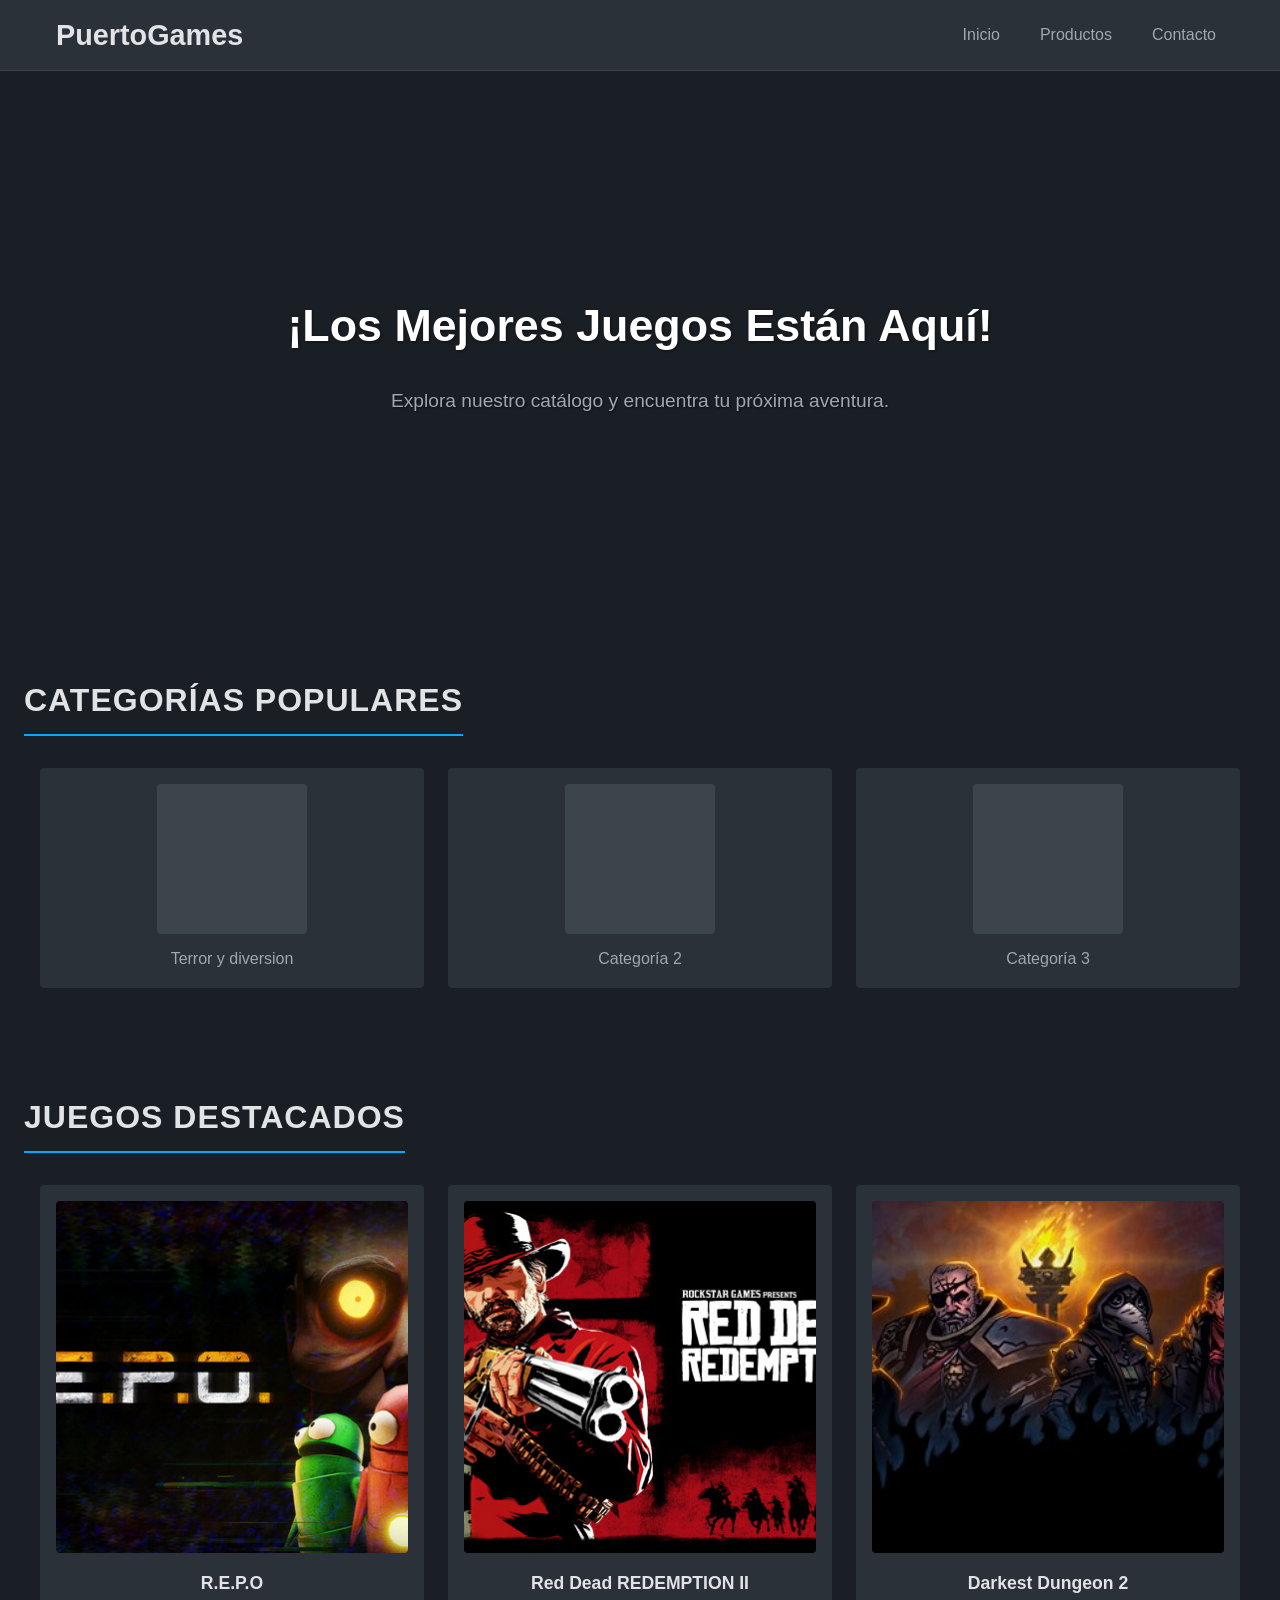
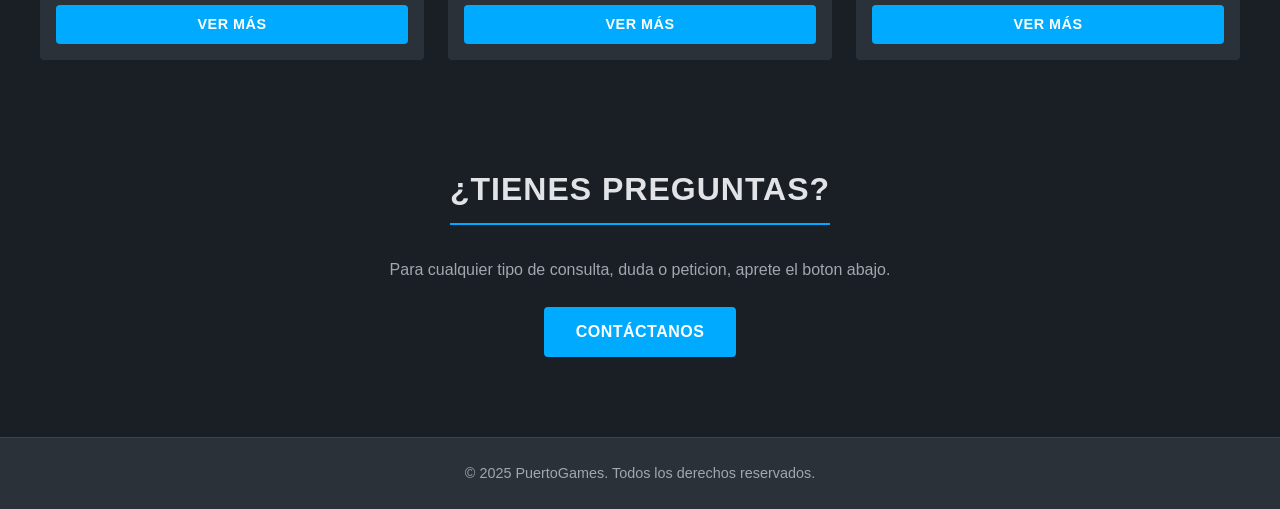
==== index.html @ 9534dce7 "Initial commit of PuertoGames website" ====
<!DOCTYPE html>
<html lang="en">
<head>
    <meta charset="UTF-8">
    <meta name="viewport" content="width=device-width, initial-scale=1.0">
    <link rel="stylesheet" href="/css/styles.css"> <title>PuertoGames</title>

    <header>
        <nav>
            <div class="logo">
                <h1><a href="index.html">PuertoGames</a></h1>
            </div>
            <ul>
                <li><a href="index.html">Inicio</a></li>
                <li><a href="producto.html">Productos</a></li>
                <li><a href="contacto.html">Contacto</a></li>
            </ul>
        </nav>
    </header>

    <main>
        <section id="hero">
            <h2>¡Los Mejores Juegos Están Aquí!</h2>
            <p>Explora nuestro catálogo y encuentra tu próxima aventura.</p>
            <div class="placeholder-imagen hero-imagen">
                </div>
        </section>

        <section id="categorias">
            <h2>Categorías Populares</h2>
            <div class="categorias-container">
                <article class="categoria-item">
                    <div class="placeholder-imagen categoria-imagen">
                        </div>
                    <p>Terror y diversion </p>
                </article>
                <article class="categoria-item">
                    <div class="placeholder-imagen categoria-imagen">
                        </div>
                    <p>Categoría 2</p>
                </article>
                <article class="categoria-item">
                    <div class="placeholder-imagen categoria-imagen">
                        </div>
                    <p>Categoría 3</p>
                </article>
            </div>
        </section>

        <section id="destacados">
            <h2>Juegos Destacados</h2>
            <div class="destacados-container">
                <article class="producto-item">
                    <img src="/assets/REPO.jpg" alt="Portada juego_1">
                    <h3>R.E.P.O</h3>
                    <a href="producto.html" class="ver-mas">Ver más</a>
                </article>
                <article class="producto-item">
                    <img src="/assets/RD2.1.jpg" alt="Portada de Otro Juego 2">
                    <h3>Red Dead REDEMPTION II</h3>
                    <a href="producto_juego-2.html" class="ver-mas">Ver más</a>
                </article>

                <article class="producto-item">
                    <img src="/assets/darkestdungeon2.jpg" alt="Portada de Juegazo 3">
                    <h3>Darkest Dungeon 2</h3>
                    <a href="producto_juego-3.html" class="ver-mas">Ver más</a>
                </article>

            </div>
        </section>

        <section id="cta">
            <h2>¿Tienes Preguntas?</h2>
            <p>
                Para cualquier tipo de consulta, duda o peticion,
                aprete el boton abajo. </p>
            <a href="contacto.html" class="boton">Contáctanos</a>
        </section>

    </main>

    <footer>
        <p>&copy; 2025 PuertoGames. Todos los derechos reservados.</p>
    </footer>

</body>
</html>
---- css/styles.css ----
/* --- Variables Estilo Oscuro --- */
:root {
    --clr-dark-bg: #1a1f25;       /* Fondo principal oscuro, azulado/grisáceo */
    --clr-medium-bg: #2a3139;     /* Fondo secundario para tarjetas, etc. */
    --clr-light-text: #e1e3e6;    /* Texto principal claro */
    --clr-dim-text: #a0a7af;      /* Texto secundario o menos importante */
    --clr-accent: #00aaff;       /* Azul vibrante para acentos */
    --clr-accent-hover: #0088cc; /* Azul un poco más oscuro para hover */
    --clr-placeholder-bg: #3c444c; /* Gris oscuro para placeholders */
    --font-main: 'Roboto', 'Segoe UI', Tahoma, Geneva, Verdana, sans-serif; /* Fuente limpia */
    --spacing-unit: 8px;
    --border-radius-base: 4px;
}

/* --- Estilos Globales y Reset --- */
* {
    margin: 0;
    padding: 0;
    box-sizing: border-box;
}

body {
    font-family: var(--font-main);
    background-color: var(--clr-dark-bg); /* Fondo oscuro por defecto */
    color: var(--clr-light-text);         /* Texto claro por defecto */
    line-height: 1.6;
}

h1, h2, h3, h4, h5, h6 {
    margin-bottom: calc(var(--spacing-unit) * 1.5); /* 12px */
    color: var(--clr-light-text); /* Títulos claros también */
}

h2 { /* Títulos de sección */
    margin-top: calc(var(--spacing-unit) * 3); /* 24px */
    margin-bottom: calc(var(--spacing-unit) * 4); /* 32px */
    text-align: center;
    font-size: 2rem;
    text-transform: uppercase; /* Estilo más "gamer" */
    letter-spacing: 1px;
    border-bottom: 2px solid var(--clr-accent); /* Línea de acento bajo el título */
    display: inline-block; /* Para que el borde no ocupe todo el ancho */
    padding-bottom: var(--spacing-unit); /* 8px */
}

a {
    color: var(--clr-accent); /* Enlaces usan el color de acento */
    text-decoration: none;
    transition: color 0.2s ease;
}

a:hover {
    color: var(--clr-accent-hover); /* Oscurecer un poco al pasar el mouse */
}

section {
    padding: calc(var(--spacing-unit) * 5) calc(var(--spacing-unit) * 3); /* 40px arriba/abajo, 24px lados */
    /* No ponemos background aquí, ya está en el body */
}

main {
    /* Evitar que footer se suba */
    min-height: calc(100vh - 70px - 80px); /* Ajustar según alto real de header/footer */
}

/* Contenedor general para centrar contenido si es necesario */
.container {
    max-width: 1200px;
    margin-left: auto;
    margin-right: auto;
    padding-left: calc(var(--spacing-unit) * 2); /* 16px */
    padding-right: calc(var(--spacing-unit) * 2); /* 16px */
}


/* --- Header y Navegación --- */
header {
    background-color: var(--clr-medium-bg); /* Fondo ligeramente distinto al body */
    padding: calc(var(--spacing-unit) * 1.5) 0; /* 12px arriba/abajo */
    border-bottom: 1px solid var(--clr-placeholder-bg); /* Borde sutil */
    position: sticky; /* Puede ser útil que el nav se quede fijo */
    top: 0;
    z-index: 100; /* Para que esté sobre otros elementos */
}

nav {
    max-width: 1200px;
    margin: 0 auto;
    padding: 0 calc(var(--spacing-unit) * 2); /* 16px */
    display: flex;
    justify-content: space-between;
    align-items: center;
}

nav .logo h1 {
    margin-bottom: 0; /* Quitar margen inferior del h1 del logo */
}
nav .logo h1 a {
    color: var(--clr-light-text); /* Logo en texto claro */
    font-size: 1.8rem;
    font-weight: 700; /* Más grueso */
    text-decoration: none;
}
nav .logo h1 a:hover {
    color: var(--clr-accent); /* Cambia a color acento al pasar el mouse */
}

nav ul {
    list-style: none;
    display: flex;
}

nav ul li {
    margin-left: calc(var(--spacing-unit) * 3); /* 24px */
}

nav ul li a {
    color: var(--clr-dim-text); /* Links un poco más apagados */
    font-weight: 500;
    padding: var(--spacing-unit); /* 8px */
    border-radius: var(--border-radius-base);
    transition: color 0.2s ease, background-color 0.2s ease;
}

/* :hover en links del nav */
nav ul li a:hover {
    color: var(--clr-light-text); /* Más brillante al pasar */
    background-color: rgba(255, 255, 255, 0.05); /* Fondo muy sutil */
}


/* --- Placeholder Images (Dark Theme) --- */
.placeholder-imagen {
    background-color: var(--clr-placeholder-bg);
    width: 100%;
    aspect-ratio: 16 / 9; /* Más panorámico para juegos */
    margin: 0 auto calc(var(--spacing-unit) * 1.5) auto; /* 12px */
    border-radius: var(--border-radius-base); /* Bordes redondeados */
    display: flex;
    justify-content: center;
    align-items: center;
    font-size: 0.9rem;
    color: var(--clr-dim-text);
}
/* Ajustes específicos si son necesarios */
.hero-imagen {
    aspect-ratio: 21 / 9; /* Aún más panorámico */
    /* content: 'Placeholder Hero Image'; */
    /* Opcional: Si usas el div, dale estilos */
    /* max-width: 80%; margin-top: 20px; */
}
.categoria-imagen {
    aspect-ratio: 1 / 1; /* Cuadrado para categorías */
     max-width: 150px;
    /* content: 'Placeholder Category'; */
}
.producto-imagen {
    aspect-ratio: 4 / 5; /* Más vertical, tipo 'box art' */
    /* content: 'Placeholder Game'; */
}


/* --- Sección Hero --- */
#hero {
    min-height: 60vh; /* Altura considerable */
    display: flex; /* Usar flex para centrar contenido verticalmente */
    flex-direction: column;
    justify-content: center;
    align-items: center;
    text-align: center;
    padding: calc(var(--spacing-unit) * 4); /* 32px */
    /* Idealmente, aquí iría un background-image con CSS */
}
#hero h2 {
    font-size: 2.8rem;
    margin-bottom: calc(var(--spacing-unit) * 2); /* 16px */
    border-bottom: none; /* Quitar borde inferior del h2 general */
    text-transform: none; /* Sin mayúsculas aquí */
    letter-spacing: 0;
    color: #fff; /* Blanco puro para destacar */
    text-shadow: 1px 1px 3px rgba(0, 0, 0, 0.5); /* Sombra para legibilidad */
}
#hero p {
    font-size: 1.2rem;
    color: var(--clr-dim-text);
    max-width: 600px; /* Limitar ancho del párrafo */
    text-shadow: 1px 1px 2px rgba(0, 0, 0, 0.5);
}
/* Ocultamos el placeholder si imaginamos un fondo. Si quieres usar el div, elimina esta regla. */
#hero .hero-imagen {
   display: none;
}


/* --- Secciones Categorías y Destacados (GRID) --- */
/* Heredan el fondo del body */


.categorias-container,
.destacados-container {
    max-width: 1200px; /* Ancho máximo */
    margin: 0 auto; /* Centrado */
    display: grid; /* ¡La magia del Grid! */
    grid-template-columns: repeat(auto-fit, minmax(240px, 1fr)); /* Columnas responsivas */
    gap: calc(var(--spacing-unit) * 3); /* 24px de espacio entre items */
}

/* Estilo de las "Tarjetas" */
.categoria-item,
.producto-item {
    background-color: var(--clr-medium-bg); /* Fondo de tarjeta */
    border-radius: var(--border-radius-base); /* Bordes redondeados */
    overflow: hidden; /* Para que la imagen no se salga si redondeamos */
    text-align: center;
    padding: calc(var(--spacing-unit) * 2); /* 16px internos */
    transition: transform 0.2s ease-out, box-shadow 0.2s ease-out; /* Animación hover */
    display: flex; /* Añadir flexbox para mejor control del contenido de la tarjeta */
    flex-direction: column; /* Apilar contenido verticalmente */
    justify-content: space-between; /* Distribuir espacio entre elementos */
}

/* Regla para las imágenes dentro de .producto-item en la sección destacados */
.producto-item img {
    display: block; /* Eliminar espacio extra debajo de la imagen */
    width: 100%; /* La imagen ocupa todo el ancho de su contenedor (el article) */
    height: auto; /* La altura se ajusta inicialmente, pero aspect-ratio tendrá prioridad visual */
    aspect-ratio: 1 / 1; /* Establece una proporción fija (ancho / alto) */
    object-fit: cover; /* Asegura que la imagen cubra el área manteniendo su proporción original, recortando si es necesario */
    margin-bottom: calc(var(--spacing-unit) * 2); /* Espacio debajo de la imagen */
    border-radius: var(--border-radius-base); /* Bordes redondeados */
}


/* :hover en las tarjetas */
.categoria-item:hover,
.producto-item:hover {
    transform: translateY(-5px); /* Levantar un poquito */
    box-shadow: 0 8px 15px rgba(0, 170, 255, 0.1); /* Sombra sutil con color acento */
}

/* Se elimina la regla .categoria-item .placeholder-imagen, .producto-item .placeholder-imagen ya que las imágenes se usan directamente */


.producto-item h3 { /* Título del juego en la tarjeta */
    font-size: 1.1rem;
    margin-bottom: calc(var(--spacing-unit) * 1); /* 8px */
    color: var(--clr-light-text);
}
.categoria-item p { /* Nombre categoría */
    font-weight: 500;
    color: var(--clr-dim-text);
}


/* --- Botones y Enlaces tipo Botón --- */
.boton, .ver-mas {
    display: inline-block;
    background-color: var(--clr-accent);
    color: #fff; /* Texto blanco para contraste */
    padding: calc(var(--spacing-unit) * 1.5) calc(var(--spacing-unit) * 4); /* 12px 32px */
    border: none;
    border-radius: var(--border-radius-base);
    font-weight: 600;
    cursor: pointer;
    text-transform: uppercase; /* Mayúsculas */
    letter-spacing: 0.5px;
    transition: background-color 0.2s ease, transform 0.1s ease;
}

.boton:hover, .ver-mas:hover {
    background-color: var(--clr-accent-hover);
    transform: scale(1.02); /* Ligero zoom */
}
.ver-mas { /* Estilo un poco diferente para 'ver más' si quieres */
    padding: calc(var(--spacing-unit) * 1) calc(var(--spacing-unit) * 2); /* 8px 16px */
    font-size: 0.9rem;
}


/* --- Sección CTA --- */
#cta {
    text-align: center;
}
#cta p {
    color: var(--clr-dim-text);
    max-width: 650px;
    margin: 0 auto calc(var(--spacing-unit) * 3) auto; /* 24px abajo */
}


/* --- Footer --- */
footer {
    background-color: var(--clr-medium-bg);
    color: var(--clr-dim-text); /* Texto apagado en footer */
    text-align: center;
    padding: calc(var(--spacing-unit) * 3) 0; /* 24px */
    margin-top: calc(var(--spacing-unit) * 5); /* 40px */
    font-size: 0.9rem;
    border-top: 1px solid var(--clr-placeholder-bg);
}


/* --- Media Queries para Responsividad (Estilos Generales) --- */
@media (max-width: 992px) {
    .categorias-container,
    .destacados-container {
        /* Ajustar número mínimo de columnas o tamaño base si es necesario */
        grid-template-columns: repeat(auto-fit, minmax(220px, 1fr));
        gap: calc(var(--spacing-unit) * 2); /* 16px */
    }
    #hero h2 { font-size: 2.4rem; }
    #hero p { font-size: 1.1rem; }
}

@media (max-width: 768px) {
    h2 { font-size: 1.6rem; }
    section { padding: calc(var(--spacing-unit) * 4) calc(var(--spacing-unit) * 2); } /* 32px 16px */

    nav { flex-direction: column; text-align: center; }
    nav ul { margin-top: var(--spacing-unit); justify-content: center; flex-wrap: wrap; }
    nav ul li { margin: calc(var(--spacing-unit) / 2) var(--spacing-unit); } /* 4px 8px */

    .categorias-container,
    .destacados-container {
        grid-template-columns: repeat(auto-fit, minmax(200px, 1fr));
    }
    #hero { min-height: 50vh; }
    #hero h2 { font-size: 2rem; }
    #hero p { font-size: 1rem; }
}

@media (max-width: 480px) {
    body { font-size: 15px; } /* Ajustar tamaño base si es necesario */
    h2 { font-size: 1.4rem; }

    .categorias-container,
    .destacados-container {
        /* Forzar una sola columna en pantallas muy pequeñas */
        grid-template-columns: 1fr;
        gap: calc(var(--spacing-unit) * 3); /* 24px */
    }
    .categoria-item,
    .producto-item {
      max-width: 300px; /* Limitar el ancho en 1 columna */
      margin: 0 auto; /* Centrar en la columna única */
    }

    #hero { min-height: 40vh; }
    #hero h2 { font-size: 1.8rem; }
    #hero p { font-size: 0.9rem; }

    .boton, .ver-mas { padding: calc(var(--spacing-unit) * 1.2) calc(var(--spacing-unit) * 2.5); font-size: 0.9rem;} /* 9.6px 20px */
}

/* --- Estilos específicos para la página de Producto --- */

#detalle-producto {
    padding-top: calc(var(--spacing-unit) * 4); /* Ajustar padding superior */
}

.producto-info {
    display: flex; /* Usar flexbox para la disposición de imagen y texto */
    flex-direction: column; /* Apilar elementos por defecto en móviles */
    gap: calc(var(--spacing-unit) * 4); /* Espacio entre imagen y texto */
    max-width: 900px; /* Limitar ancho del contenido */
    margin: 0 auto; /* Centrar el contenedor */
    background-color: var(--clr-medium-bg); /* Fondo de tarjeta */
    border-radius: var(--border-radius-base); /* Bordes redondeados */
    padding: calc(var(--spacing-unit) * 3); /* Padding interno */
}

/* Regla para la imagen dentro del div producto-imagen-detalle en las páginas de producto */
.producto-imagen-detalle img {
    display: block; /* Eliminar espacio extra debajo de la imagen */
    width: 100%; /* La imagen ocupa todo el ancho de su contenedor (.producto-imagen-detalle) */
    height: auto; /* La altura se ajusta automáticamente */
    border-radius: var(--border-radius-base); /* Bordes redondeados */
}

/* Se mantiene la regla para el contenedor producto-imagen-detalle para controlar su tamaño y proporción */
.producto-imagen-detalle {
    width: 100%; /* Ocupa el ancho disponible en móvil */
    max-width: 400px; /* Ancho máximo para el contenedor de la imagen */
    aspect-ratio: 4 / 5; /* Proporción del contenedor */
    margin: 0 auto; /* Centrar contenedor en móvil */
    border-radius: var(--border-radius-base); /* Bordes redondeados */
    /* Las siguientes reglas son del placeholder, puedes eliminarlas si no usas placeholders visuales */
    /* background-color: var(--clr-placeholder-bg); */
    /* display: flex; */
    /* justify-content: center; */
    /* align-items: center; */
    /* font-size: 0.9rem; */
    /* color: var(--clr-dim-text); */
}


.producto-texto {
    display: flex;
    flex-direction: column;
    /* Alineación ajustada en media query */
}

.producto-texto h3 {
    font-size: 1.8rem;
    margin-bottom: var(--spacing-unit);
    color: var(--clr-light-text);
}

.producto-texto .precio {
    font-size: 1.5rem;
    color: var(--clr-accent); /* Color de acento para el precio */
    margin-bottom: calc(var(--spacing-unit) * 2);
    font-weight: 700;
}

.producto-texto .descripcion {
    font-size: 1.1rem;
    color: var(--clr-dim-text);
    margin-bottom: calc(var(--spacing-unit) * 1.5);
    line-height: 1.8;
}

.acciones {
    margin-top: calc(var(--spacing-unit) * 3);
    display: flex;
    gap: var(--spacing-unit); /* Espacio entre botones */
    flex-wrap: wrap; /* Permitir que los botones se envuelvan */
}

.acciones .boton {
    /* Hereda estilos del botón general en styles.css */
    flex-grow: 1; /* Permitir que los botones crezcan */
    text-align: center;
}

.acciones .boton.comprar {
    background-color: green; /* Ejemplo de color diferente para comprar */
}

.acciones .boton.comprar:hover {
    background-color: darkgreen; /* Pseudoclase :hover */
}


/* Comentario: Media Query para pantallas más grandes (escritorio) */
@media (min-width: 768px) {
    .producto-info {
        flex-direction: row; /* Disposición en fila en escritorio */
        text-align: left;
        align-items: flex-start; /* Alinear elementos al inicio */
    }

    .producto-imagen-detalle {
        margin: 0; /* Eliminar centrado en escritorio */
        flex-shrink: 0; /* Evitar que la imagen se encoja */
    }

    .producto-texto {
        flex-grow: 1; /* Permitir que el texto ocupe el espacio restante */
    }

    .acciones {
        justify-content: flex-start; /* Alinear botones a la izquierda */
    }
     .acciones .boton {
        flex-grow: 0; /* No permitir que los botones crezcan desproporcionadamente */
    }
}

/* Comentario: Media Query para pantallas muy pequeñas (Estilos de Producto) */
@media (max-width: 480px) {
    .producto-info {
        padding: calc(var(--spacing-unit) * 2); /* Reducir padding en móviles */
    }
    .producto-texto h3 {
        font-size: 1.5rem;
    }
    .producto-texto .precio {
        font-size: 1.3rem;
    }
     .producto-texto .descripcion {
        font-size: 1rem;
    }
}

/* --- Estilos específicos para la página de Contacto --- */

#formulario-contacto {
    padding-top: calc(var(--spacing-unit) * 4); /* Ajustar padding superior */
    display: flex;
    flex-direction: column;
    align-items: center; /* Centrar el contenido */
}

.formulario {
    background-color: var(--clr-medium-bg); /* Fondo de formulario */
    border-radius: var(--border-radius-base);
    padding: calc(var(--spacing-unit) * 4);
    max-width: 600px; /* Limitar ancho del formulario */
    width: 100%; /* Asegurar que ocupe el ancho disponible */
    display: flex;
    flex-direction: column; /* Disposición en columna */
    gap: calc(var(--spacing-unit) * 2); /* Espacio entre grupos de formulario */
}

.form-group-inline {
    display: flex; /* Usar flexbox para nombre y correo */
    flex-direction: column; /* Apilar en móviles */
    gap: calc(var(--spacing-unit) * 2); /* Espacio entre campos */
}

.form-control {
    display: flex;
    flex-direction: column;
}

.form-control label {
    margin-bottom: var(--spacing-unit);
    color: var(--clr-light-text);
    font-weight: 500;
}

.form-control input[type="text"],
.form-control input[type="email"],
.form-control textarea {
    padding: var(--spacing-unit);
    border: 1px solid var(--clr-placeholder-bg);
    border-radius: var(--border-radius-base);
    background-color: var(--clr-dark-bg); /* Fondo de campos de entrada */
    color: var(--clr-light-text); /* Color de texto de entrada */
    font-family: var(--font-main);
    font-size: 1rem;
    transition: border-color 0.2s ease, box-shadow 0.2s ease;
}

.form-control input[type="text"]:focus,
.form-control input[type="email"]:focus,
.form-control textarea:focus {
    outline: none;
    border-color: var(--clr-accent); /* Color de acento al enfocar */
    box-shadow: 0 0 5px rgba(0, 170, 255, 0.5); /* Sombra sutil al enfocar */
}

.form-control textarea {
    resize: vertical; /* Permitir redimensionar verticalmente */
}

.formulario .boton {
    margin-top: calc(var(--spacing-unit) * 3);
    /* Hereda estilos del botón general en styles.css */
    align-self: center; /* Centrar el botón */
    width: auto; /* Ancho automático */
}

/* Comentario: Media Query para pantallas más grandes (escritorio) */
@media (min-width: 600px) {
    .form-group-inline {
        flex-direction: row; /* Mostrar en fila en escritorio */
    }

    .form-group-inline .form-control {
        flex: 1; /* Distribuir espacio equitativamente */
    }
}

/* Comentario: Media Query para pantallas muy pequeñas (Estilos de Contacto) */
@media (max-width: 480px) {
    .formulario {
        padding: calc(var(--spacing-unit) * 2); /* Reducir padding en móviles */
    }
    .form-group-inline {
        gap: var(--spacing-unit); /* Reducir espacio entre campos apilados */
    }
}
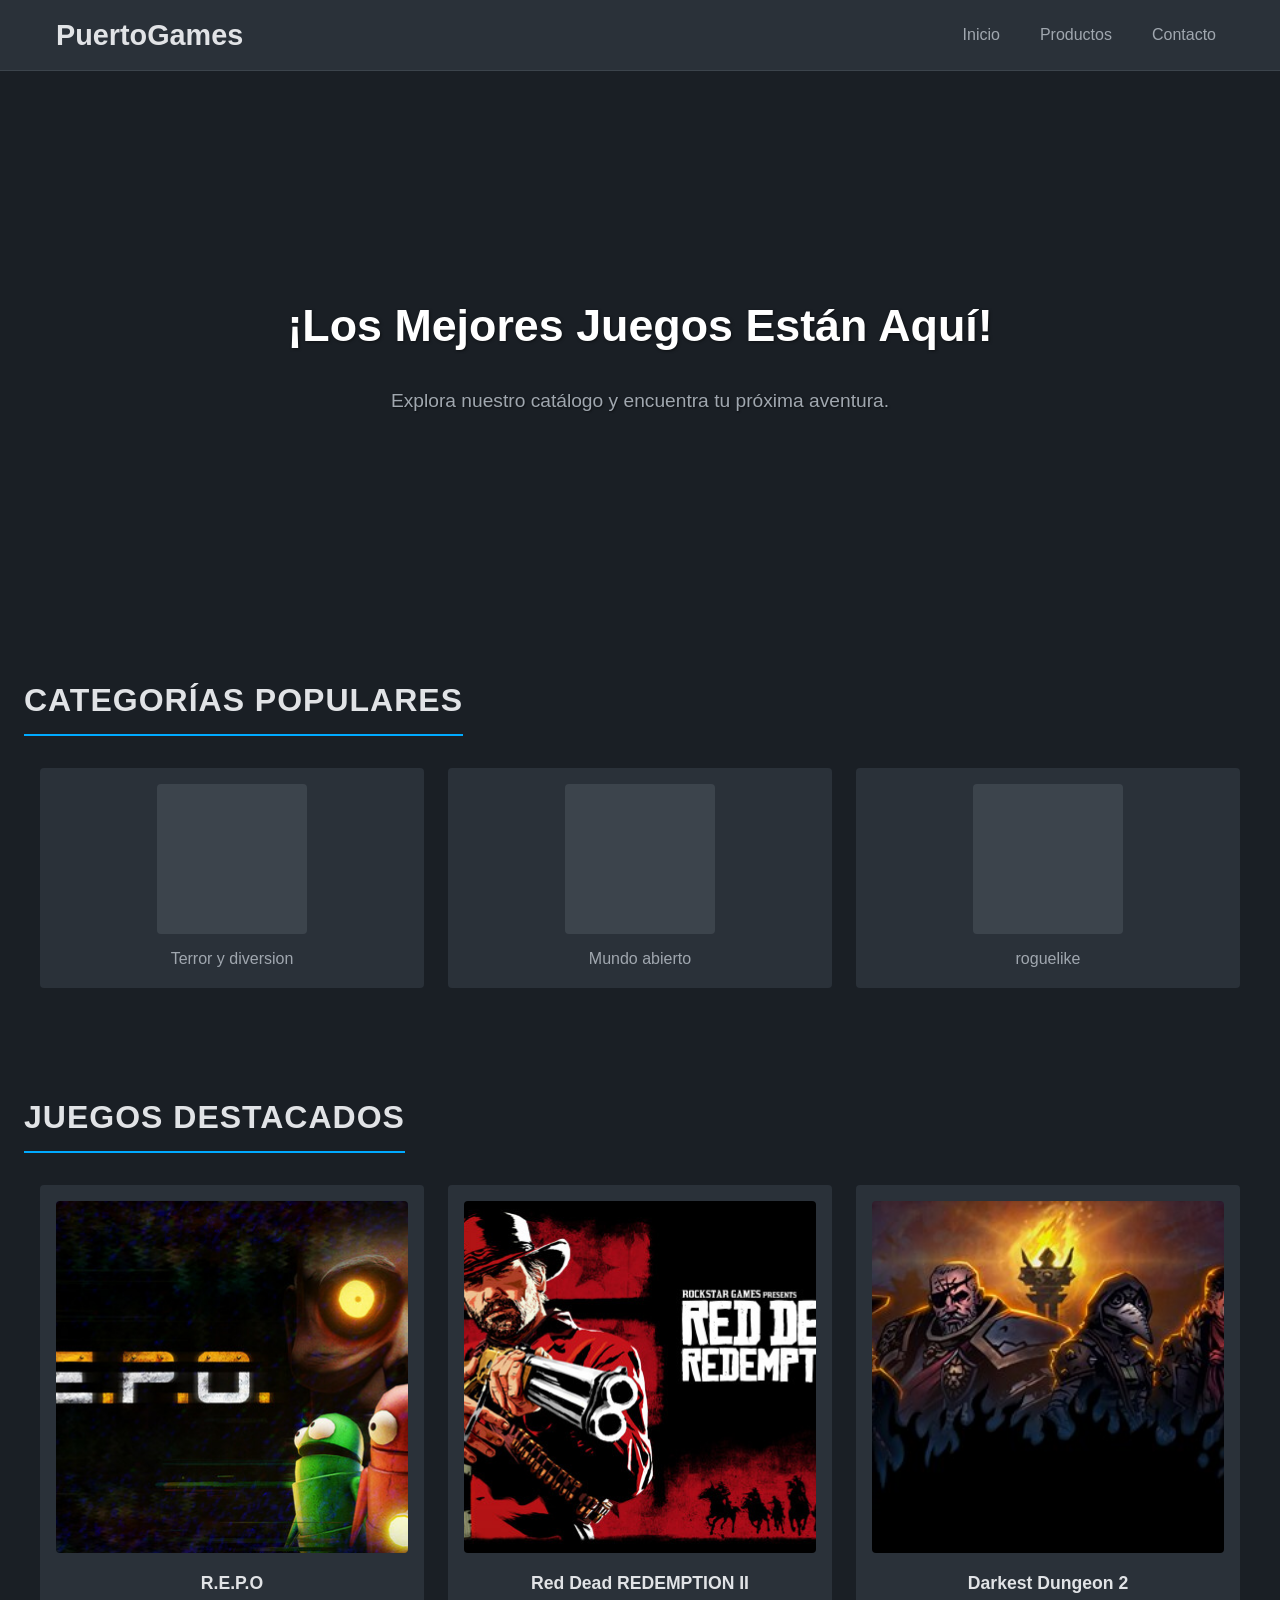
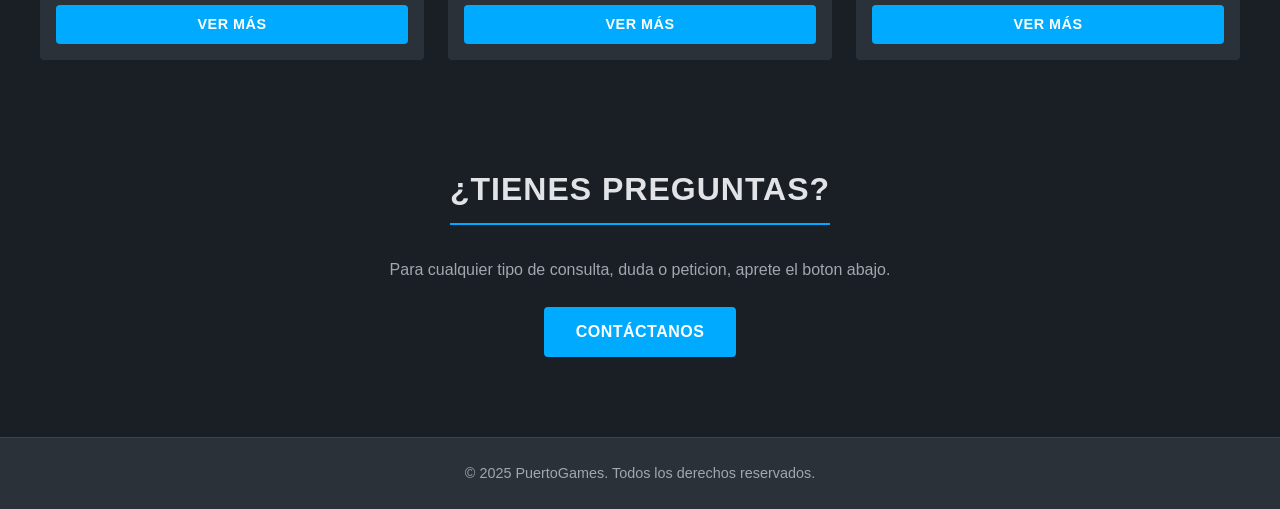
==== commit f991bc9c: "Corrected CSS link paths and HTML structure" ====
--- a/index.html
+++ b/index.html
@@ -3,7 +3,7 @@
 <head>
     <meta charset="UTF-8">
     <meta name="viewport" content="width=device-width, initial-scale=1.0">
-    <link rel="stylesheet" href="/css/styles.css"> <title>PuertoGames</title>
+    <link rel="stylesheet" href="css/styles.css"> <title>PuertoGames</title>
 
     <header>
         <nav>
@@ -37,12 +37,12 @@
                 <article class="categoria-item">
                     <div class="placeholder-imagen categoria-imagen">
                         </div>
-                    <p>Categoría 2</p>
+                    <p>Mundo abierto</p>
                 </article>
                 <article class="categoria-item">
                     <div class="placeholder-imagen categoria-imagen">
                         </div>
-                    <p>Categoría 3</p>
+                    <p>roguelike</p>
                 </article>
             </div>
         </section>
@@ -51,19 +51,16 @@
             <h2>Juegos Destacados</h2>
             <div class="destacados-container">
                 <article class="producto-item">
-                    <img src="/assets/REPO.jpg" alt="Portada juego_1">
-                    <h3>R.E.P.O</h3>
+                    <img src="assets/REPO.jpg" alt="Portada juego_1"> <h3>R.E.P.O</h3>
                     <a href="producto.html" class="ver-mas">Ver más</a>
                 </article>
                 <article class="producto-item">
-                    <img src="/assets/RD2.1.jpg" alt="Portada de Otro Juego 2">
-                    <h3>Red Dead REDEMPTION II</h3>
+                    <img src="assets/RD2.1.jpg" alt="Portada de Otro Juego 2"> <h3>Red Dead REDEMPTION II</h3>
                     <a href="producto_juego-2.html" class="ver-mas">Ver más</a>
                 </article>
 
                 <article class="producto-item">
-                    <img src="/assets/darkestdungeon2.jpg" alt="Portada de Juegazo 3">
-                    <h3>Darkest Dungeon 2</h3>
+                    <img src="assets/darkestdungeon2.jpg" alt="Portada de Juegazo 3"> <h3>Darkest Dungeon 2</h3>
                     <a href="producto_juego-3.html" class="ver-mas">Ver más</a>
                 </article>
 
--- a/css/styles.css
+++ b/css/styles.css
@@ -269,11 +269,12 @@
 
 .boton:hover, .ver-mas:hover {
     background-color: var(--clr-accent-hover);
-    transform: scale(1.02); /* Ligero zoom */
+    transform: scale(1.01); /* <--- ESCALADO REDUCIDO */
 }
 .ver-mas { /* Estilo un poco diferente para 'ver más' si quieres */
     padding: calc(var(--spacing-unit) * 1) calc(var(--spacing-unit) * 2); /* 8px 16px */
     font-size: 0.9rem;
+    margin-top: auto; /* <--- Empuja al final en Flexbox */
 }
 
 
@@ -304,7 +305,6 @@
 @media (max-width: 992px) {
     .categorias-container,
     .destacados-container {
-        /* Ajustar número mínimo de columnas o tamaño base si es necesario */
         grid-template-columns: repeat(auto-fit, minmax(220px, 1fr));
         gap: calc(var(--spacing-unit) * 2); /* 16px */
     }
@@ -330,74 +330,67 @@
 }
 
 @media (max-width: 480px) {
-    body { font-size: 15px; } /* Ajustar tamaño base si es necesario */
+    body { font-size: 15px; }
     h2 { font-size: 1.4rem; }
 
     .categorias-container,
     .destacados-container {
-        /* Forzar una sola columna en pantallas muy pequeñas */
         grid-template-columns: 1fr;
-        gap: calc(var(--spacing-unit) * 3); /* 24px */
+        gap: calc(var(--spacing-unit) * 3);
     }
     .categoria-item,
     .producto-item {
-      max-width: 300px; /* Limitar el ancho en 1 columna */
-      margin: 0 auto; /* Centrar en la columna única */
+      max-width: 300px;
+      margin: 0 auto;
     }
 
     #hero { min-height: 40vh; }
     #hero h2 { font-size: 1.8rem; }
     #hero p { font-size: 0.9rem; }
 
-    .boton, .ver-mas { padding: calc(var(--spacing-unit) * 1.2) calc(var(--spacing-unit) * 2.5); font-size: 0.9rem;} /* 9.6px 20px */
+    .boton, .ver-mas { padding: calc(var(--spacing-unit) * 1.2) calc(var(--spacing-unit) * 2.5); font-size: 0.9rem;}
 }
 
 /* --- Estilos específicos para la página de Producto --- */
 
 #detalle-producto {
-    padding-top: calc(var(--spacing-unit) * 4); /* Ajustar padding superior */
+    padding-top: calc(var(--spacing-unit) * 4);
 }
 
 .producto-info {
-    display: flex; /* Usar flexbox para la disposición de imagen y texto */
-    flex-direction: column; /* Apilar elementos por defecto en móviles */
-    gap: calc(var(--spacing-unit) * 4); /* Espacio entre imagen y texto */
-    max-width: 900px; /* Limitar ancho del contenido */
-    margin: 0 auto; /* Centrar el contenedor */
-    background-color: var(--clr-medium-bg); /* Fondo de tarjeta */
-    border-radius: var(--border-radius-base); /* Bordes redondeados */
-    padding: calc(var(--spacing-unit) * 3); /* Padding interno */
-}
-
-/* Regla para la imagen dentro del div producto-imagen-detalle en las páginas de producto */
+    display: flex;
+    flex-direction: column;
+    gap: calc(var(--spacing-unit) * 4);
+    max-width: 900px;
+    margin: 0 auto;
+    background-color: var(--clr-medium-bg);
+    border-radius: var(--border-radius-base);
+    padding: calc(var(--spacing-unit) * 3);
+    overflow: hidden; /* Asegurarse de que overflow hidden esté aquí */
+    /* Añadir padding extra para dar espacio al escalado de botones */
+    padding-bottom: calc(var(--spacing-unit) * 4); /* <--- Aumentado padding inferior */
+    padding-right: calc(var(--spacing-unit) * 4); /* <--- Aumentado padding derecho */
+}
+
+.producto-imagen-detalle {
+    width: 100%;
+    max-width: 400px;
+    aspect-ratio: 4 / 5;
+    margin: 0 auto;
+    border-radius: var(--border-radius-base);
+    /* Placeholder styles if needed */
+}
+
 .producto-imagen-detalle img {
-    display: block; /* Eliminar espacio extra debajo de la imagen */
-    width: 100%; /* La imagen ocupa todo el ancho de su contenedor (.producto-imagen-detalle) */
-    height: auto; /* La altura se ajusta automáticamente */
-    border-radius: var(--border-radius-base); /* Bordes redondeados */
-}
-
-/* Se mantiene la regla para el contenedor producto-imagen-detalle para controlar su tamaño y proporción */
-.producto-imagen-detalle {
-    width: 100%; /* Ocupa el ancho disponible en móvil */
-    max-width: 400px; /* Ancho máximo para el contenedor de la imagen */
-    aspect-ratio: 4 / 5; /* Proporción del contenedor */
-    margin: 0 auto; /* Centrar contenedor en móvil */
-    border-radius: var(--border-radius-base); /* Bordes redondeados */
-    /* Las siguientes reglas son del placeholder, puedes eliminarlas si no usas placeholders visuales */
-    /* background-color: var(--clr-placeholder-bg); */
-    /* display: flex; */
-    /* justify-content: center; */
-    /* align-items: center; */
-    /* font-size: 0.9rem; */
-    /* color: var(--clr-dim-text); */
-}
-
+    display: block;
+    width: 100%;
+    height: auto;
+    border-radius: var(--border-radius-base);
+}
 
 .producto-texto {
     display: flex;
     flex-direction: column;
-    /* Alineación ajustada en media query */
 }
 
 .producto-texto h3 {
@@ -408,7 +401,7 @@
 
 .producto-texto .precio {
     font-size: 1.5rem;
-    color: var(--clr-accent); /* Color de acento para el precio */
+    color: var(--clr-accent);
     margin-bottom: calc(var(--spacing-unit) * 2);
     font-weight: 700;
 }
@@ -423,54 +416,59 @@
 .acciones {
     margin-top: calc(var(--spacing-unit) * 3);
     display: flex;
-    gap: var(--spacing-unit); /* Espacio entre botones */
-    flex-wrap: wrap; /* Permitir que los botones se envuelvan */
+    gap: var(--spacing-unit);
+    flex-wrap: wrap;
+    padding: calc(var(--spacing-unit) * 2); /* <--- Padding aumentado a 16px */
 }
 
 .acciones .boton {
     /* Hereda estilos del botón general en styles.css */
-    flex-grow: 1; /* Permitir que los botones crezcan */
+    flex-grow: 1;
     text-align: center;
+    margin: var(--spacing-unit); /* <--- Margen alrededor de cada botón */
 }
 
 .acciones .boton.comprar {
-    background-color: green; /* Ejemplo de color diferente para comprar */
+    background-color: green;
 }
 
 .acciones .boton.comprar:hover {
-    background-color: darkgreen; /* Pseudoclase :hover */
-}
-
-
-/* Comentario: Media Query para pantallas más grandes (escritorio) */
+    background-color: darkgreen;
+}
+
+/* Media Query para pantallas más grandes (escritorio) */
 @media (min-width: 768px) {
     .producto-info {
-        flex-direction: row; /* Disposición en fila en escritorio */
+        flex-direction: row;
         text-align: left;
-        align-items: flex-start; /* Alinear elementos al inicio */
+        align-items: flex-start;
     }
 
     .producto-imagen-detalle {
-        margin: 0; /* Eliminar centrado en escritorio */
-        flex-shrink: 0; /* Evitar que la imagen se encoja */
+        margin: 0;
+        flex-shrink: 0;
+        max-width: 400px;
     }
 
     .producto-texto {
-        flex-grow: 1; /* Permitir que el texto ocupe el espacio restante */
+        flex-grow: 1;
     }
 
     .acciones {
-        justify-content: flex-start; /* Alinear botones a la izquierda */
+        justify-content: flex-start;
+        /* Asegurarse de que no haya padding aquí */
+        padding: 0; /* <--- Asegurado que el padding sea 0 */
     }
      .acciones .boton {
-        flex-grow: 0; /* No permitir que los botones crezcan desproporcionadamente */
-    }
-}
-
-/* Comentario: Media Query para pantallas muy pequeñas (Estilos de Producto) */
+        flex-grow: 0;
+        margin: var(--spacing-unit); /* El margen añadido arriba seguirá aplicando */
+    }
+}
+
+/* Media Query para pantallas muy pequeñas (Estilos de Producto) */
 @media (max-width: 480px) {
     .producto-info {
-        padding: calc(var(--spacing-unit) * 2); /* Reducir padding en móviles */
+        padding: calc(var(--spacing-unit) * 2);
     }
     .producto-texto h3 {
         font-size: 1.5rem;
@@ -486,27 +484,27 @@
 /* --- Estilos específicos para la página de Contacto --- */
 
 #formulario-contacto {
-    padding-top: calc(var(--spacing-unit) * 4); /* Ajustar padding superior */
-    display: flex;
-    flex-direction: column;
-    align-items: center; /* Centrar el contenido */
+    padding-top: calc(var(--spacing-unit) * 4);
+    display: flex;
+    flex-direction: column;
+    align-items: center;
 }
 
 .formulario {
-    background-color: var(--clr-medium-bg); /* Fondo de formulario */
+    background-color: var(--clr-medium-bg);
     border-radius: var(--border-radius-base);
     padding: calc(var(--spacing-unit) * 4);
-    max-width: 600px; /* Limitar ancho del formulario */
-    width: 100%; /* Asegurar que ocupe el ancho disponible */
-    display: flex;
-    flex-direction: column; /* Disposición en columna */
-    gap: calc(var(--spacing-unit) * 2); /* Espacio entre grupos de formulario */
+    max-width: 600px;
+    width: 100%;
+    display: flex;
+    flex-direction: column;
+    gap: calc(var(--spacing-unit) * 2);
 }
 
 .form-group-inline {
-    display: flex; /* Usar flexbox para nombre y correo */
-    flex-direction: column; /* Apilar en móviles */
-    gap: calc(var(--spacing-unit) * 2); /* Espacio entre campos */
+    display: flex;
+    flex-direction: column;
+    gap: calc(var(--spacing-unit) * 2);
 }
 
 .form-control {
@@ -526,8 +524,8 @@
     padding: var(--spacing-unit);
     border: 1px solid var(--clr-placeholder-bg);
     border-radius: var(--border-radius-base);
-    background-color: var(--clr-dark-bg); /* Fondo de campos de entrada */
-    color: var(--clr-light-text); /* Color de texto de entrada */
+    background-color: var(--clr-dark-bg);
+    color: var(--clr-light-text);
     font-family: var(--font-main);
     font-size: 1rem;
     transition: border-color 0.2s ease, box-shadow 0.2s ease;
@@ -537,38 +535,37 @@
 .form-control input[type="email"]:focus,
 .form-control textarea:focus {
     outline: none;
-    border-color: var(--clr-accent); /* Color de acento al enfocar */
-    box-shadow: 0 0 5px rgba(0, 170, 255, 0.5); /* Sombra sutil al enfocar */
+    border-color: var(--clr-accent);
+    box-shadow: 0 0 5px rgba(0, 170, 255, 0.5);
 }
 
 .form-control textarea {
-    resize: vertical; /* Permitir redimensionar verticalmente */
+    resize: vertical;
 }
 
 .formulario .boton {
-    margin-top: calc(var(--spacing-unit) * 3);
-    /* Hereda estilos del botón general en styles.css */
-    align-self: center; /* Centrar el botón */
-    width: auto; /* Ancho automático */
-}
-
-/* Comentario: Media Query para pantallas más grandes (escritorio) */
+    margin-top: var(--spacing-unit);
+    align-self: center;
+    width: auto;
+}
+
+/* Media Query para pantallas más grandes (escritorio) */
 @media (min-width: 600px) {
     .form-group-inline {
-        flex-direction: row; /* Mostrar en fila en escritorio */
+        flex-direction: row;
     }
 
     .form-group-inline .form-control {
-        flex: 1; /* Distribuir espacio equitativamente */
-    }
-}
-
-/* Comentario: Media Query para pantallas muy pequeñas (Estilos de Contacto) */
+        flex: 1;
+    }
+}
+
+/* Media Query para pantallas muy pequeñas (Estilos de Contacto) */
 @media (max-width: 480px) {
     .formulario {
-        padding: calc(var(--spacing-unit) * 2); /* Reducir padding en móviles */
+        padding: calc(var(--spacing-unit) * 2);
     }
     .form-group-inline {
-        gap: var(--spacing-unit); /* Reducir espacio entre campos apilados */
+        gap: var(--spacing-unit);
     }
 }
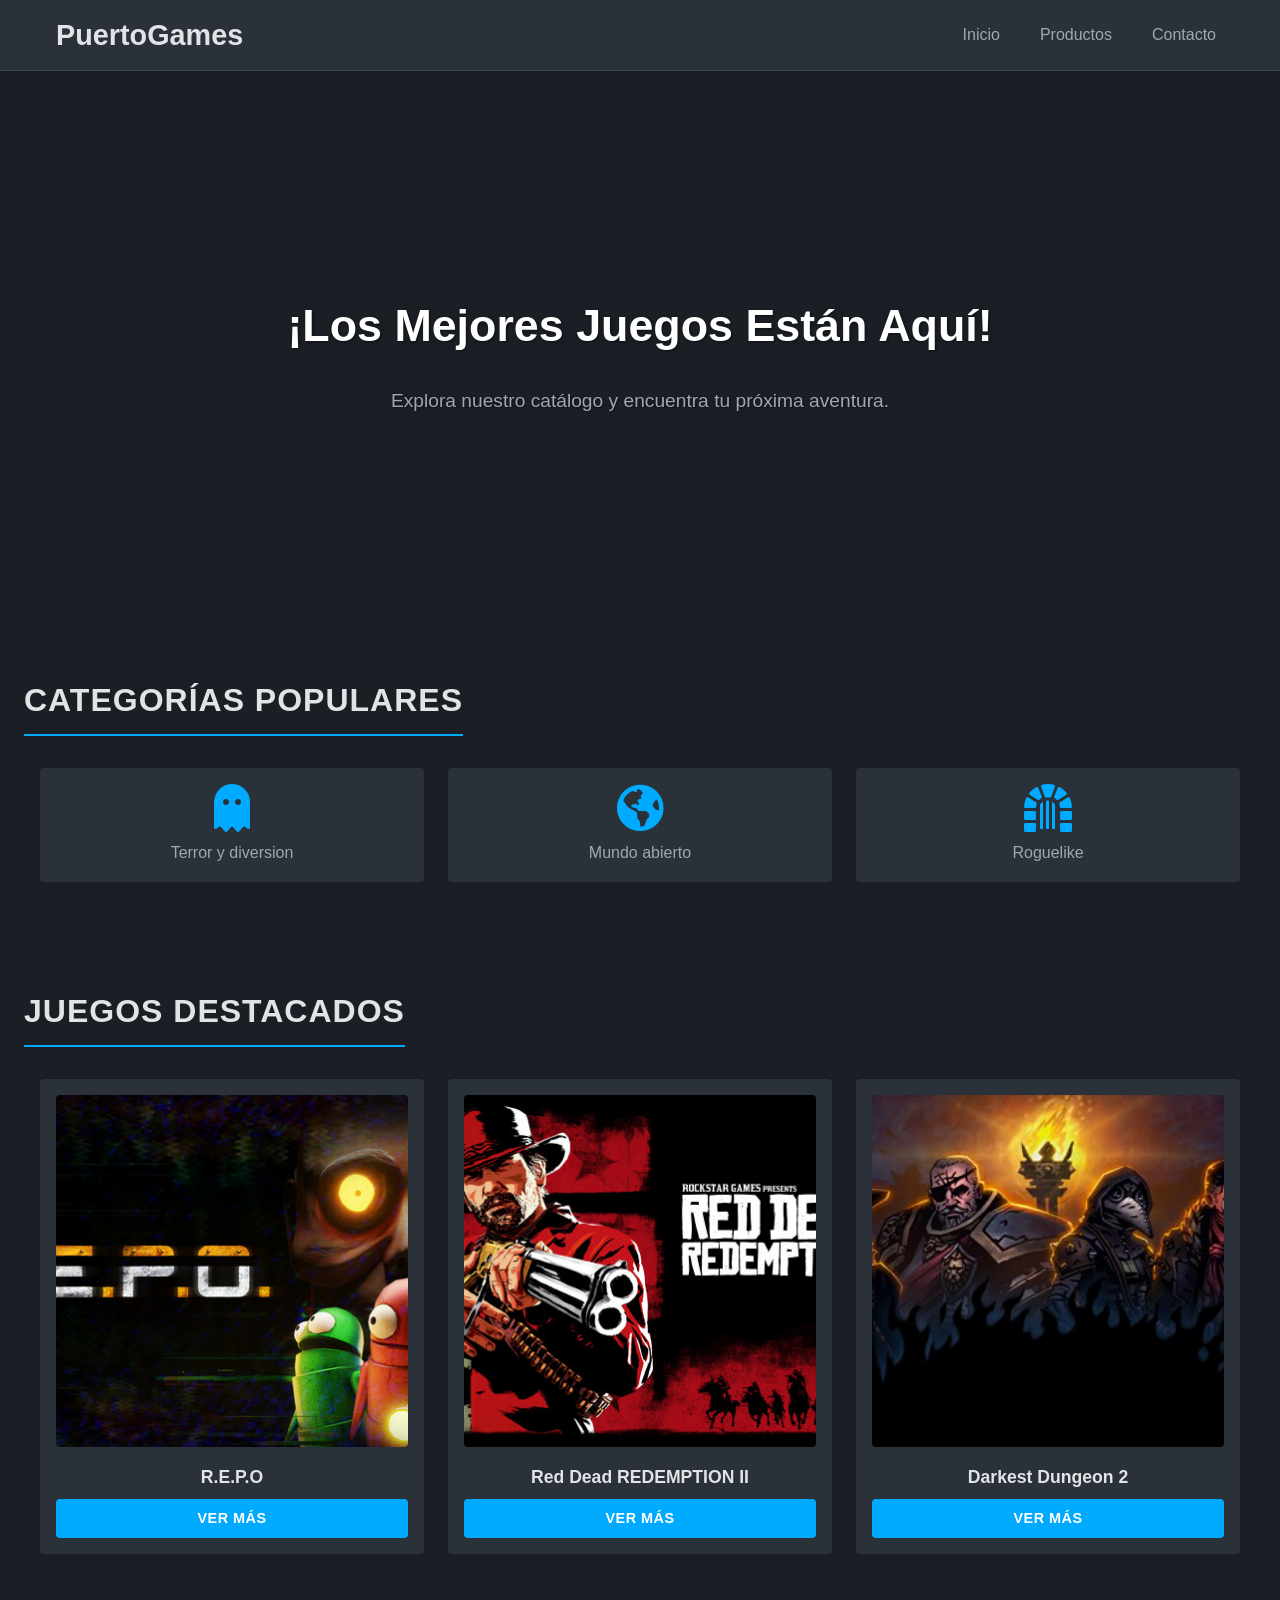
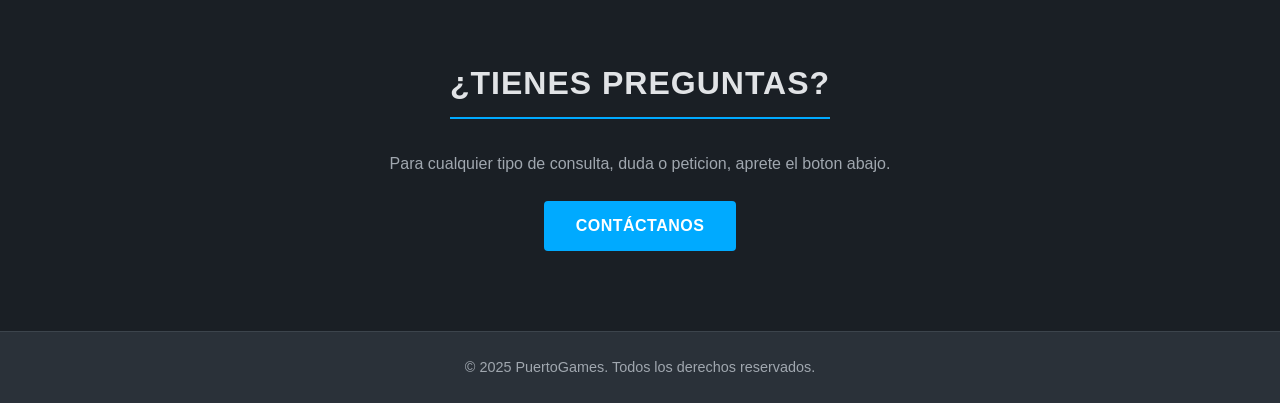
==== commit 7ce465ce: "Aplicando la version final corregida de todos los archivos" ====
--- a/index.html
+++ b/index.html
@@ -3,7 +3,11 @@
 <head>
     <meta charset="UTF-8">
     <meta name="viewport" content="width=device-width, initial-scale=1.0">
-    <link rel="stylesheet" href="css/styles.css"> <title>PuertoGames</title>
+    <link rel="stylesheet" href="css/styles.css">
+    <title>PuertoGames</title>
+    <link rel="stylesheet" href="https://cdnjs.cloudflare.com/ajax/libs/font-awesome/5.15.4/css/all.min.css">
+</head>
+<body>
 
     <header>
         <nav>
@@ -30,19 +34,16 @@
             <h2>Categorías Populares</h2>
             <div class="categorias-container">
                 <article class="categoria-item">
-                    <div class="placeholder-imagen categoria-imagen">
-                        </div>
+                    <i class="fas fa-ghost"></i>
                     <p>Terror y diversion </p>
                 </article>
                 <article class="categoria-item">
-                    <div class="placeholder-imagen categoria-imagen">
-                        </div>
+                    <i class="fas fa-globe-americas"></i>
                     <p>Mundo abierto</p>
                 </article>
                 <article class="categoria-item">
-                    <div class="placeholder-imagen categoria-imagen">
-                        </div>
-                    <p>roguelike</p>
+                    <i class="fas fa-dungeon"></i>
+                    <p>Roguelike</p>
                 </article>
             </div>
         </section>
@@ -51,16 +52,19 @@
             <h2>Juegos Destacados</h2>
             <div class="destacados-container">
                 <article class="producto-item">
-                    <img src="assets/REPO.jpg" alt="Portada juego_1"> <h3>R.E.P.O</h3>
+                    <img src="assets/REPO.jpg" alt="Portada juego_1">
+                    <h3>R.E.P.O</h3>
                     <a href="producto.html" class="ver-mas">Ver más</a>
                 </article>
                 <article class="producto-item">
-                    <img src="assets/RD2.1.jpg" alt="Portada de Otro Juego 2"> <h3>Red Dead REDEMPTION II</h3>
+                    <img src="assets/RD2.1.jpg" alt="Portada de Otro Juego 2">
+                    <h3>Red Dead REDEMPTION II</h3>
                     <a href="producto_juego-2.html" class="ver-mas">Ver más</a>
                 </article>
 
                 <article class="producto-item">
-                    <img src="assets/darkestdungeon2.jpg" alt="Portada de Juegazo 3"> <h3>Darkest Dungeon 2</h3>
+                    <img src="assets/darkestdungeon2.jpg" alt="Portada de Juegazo 3">
+                    <h3>Darkest Dungeon 2</h3>
                     <a href="producto_juego-3.html" class="ver-mas">Ver más</a>
                 </article>
 
--- a/css/styles.css
+++ b/css/styles.css
@@ -219,6 +219,16 @@
     justify-content: space-between; /* Distribuir espacio entre elementos */
 }
 
+/* Estilo para los iconos dentro de las tarjetas de categoría */
+.categoria-item i {
+    font-size: 3rem; /* Tamaño del icono */
+    color: var(--clr-accent); /* Color del icono */
+    margin-bottom: var(--spacing-unit); /* Espacio debajo del icono */
+    display: block; /* Hace que el icono se comporte como un bloque */
+    margin-left: auto; /* Centrar el icono horizontalmente */
+    margin-right: auto; /* Centrar el icono horizontalmente */
+}
+
 /* Regla para las imágenes dentro de .producto-item en la sección destacados */
 .producto-item img {
     display: block; /* Eliminar espacio extra debajo de la imagen */
@@ -230,6 +240,15 @@
     border-radius: var(--border-radius-base); /* Bordes redondeados */
 }
 
+/* Eliminamos o modificamos estilos específicos del placeholder de categoría si ya no se usan */
+/*
+.categoria-item .placeholder-imagen {
+    margin-bottom: calc(var(--spacing-unit) * 2);
+    aspect-ratio: 1 / 1;
+    max-width: 150px;
+}
+*/
+
 
 /* :hover en las tarjetas */
 .categoria-item:hover,
@@ -269,12 +288,12 @@
 
 .boton:hover, .ver-mas:hover {
     background-color: var(--clr-accent-hover);
-    transform: scale(1.01); /* <--- ESCALADO REDUCIDO */
-}
-.ver-mas { /* Estilo un poco diferente para 'ver más' si quieres */
+    transform: scale(1.01); /* <--- ESCALADO REDUCIDO (para intentar evitar desaparición) */
+}
+.ver-mas { /* Estilo específico para 'ver más' en tarjeta producto */
     padding: calc(var(--spacing-unit) * 1) calc(var(--spacing-unit) * 2); /* 8px 16px */
     font-size: 0.9rem;
-    margin-top: auto; /* <--- Empuja al final en Flexbox */
+    margin-top: auto; /* <--- Empuja al final en Flexbox de .producto-item */
 }
 
 
@@ -367,9 +386,7 @@
     border-radius: var(--border-radius-base);
     padding: calc(var(--spacing-unit) * 3);
     overflow: hidden; /* Asegurarse de que overflow hidden esté aquí */
-    /* Añadir padding extra para dar espacio al escalado de botones */
-    padding-bottom: calc(var(--spacing-unit) * 4); /* <--- Aumentado padding inferior */
-    padding-right: calc(var(--spacing-unit) * 4); /* <--- Aumentado padding derecho */
+    /* Eliminado: padding-bottom y padding-right extra */
 }
 
 .producto-imagen-detalle {
@@ -378,7 +395,6 @@
     aspect-ratio: 4 / 5;
     margin: 0 auto;
     border-radius: var(--border-radius-base);
-    /* Placeholder styles if needed */
 }
 
 .producto-imagen-detalle img {
@@ -418,14 +434,17 @@
     display: flex;
     gap: var(--spacing-unit);
     flex-wrap: wrap;
-    padding: calc(var(--spacing-unit) * 2); /* <--- Padding aumentado a 16px */
+    /* Eliminado: padding en .acciones */
+    overflow: visible; /* Asegurar que el overflow no esté en este contenedor */
 }
 
 .acciones .boton {
     /* Hereda estilos del botón general en styles.css */
     flex-grow: 1;
     text-align: center;
-    margin: var(--spacing-unit); /* <--- Margen alrededor de cada botón */
+    margin: var(--spacing-unit); /* Margen alrededor de cada botón */
+    flex-shrink: 0; /* Evitar que el botón se encoja */
+    flex-basis: auto; /* Usar tamaño basado en contenido */
 }
 
 .acciones .boton.comprar {
@@ -447,21 +466,23 @@
     .producto-imagen-detalle {
         margin: 0;
         flex-shrink: 0;
-        max-width: 400px;
+        flex-basis: 40%; /* Imagen intenta ocupar el 40% */
+        max-width: 400px; /* Ancho máximo absoluto */
     }
 
     .producto-texto {
         flex-grow: 1;
+        flex-basis: 60%; /* Texto intenta ocupar el 60% */
     }
 
     .acciones {
         justify-content: flex-start;
-        /* Asegurarse de que no haya padding aquí */
-        padding: 0; /* <--- Asegurado que el padding sea 0 */
+        padding: 0; /* Padding 0 en escritorio */
     }
      .acciones .boton {
         flex-grow: 0;
-        margin: var(--spacing-unit); /* El margen añadido arriba seguirá aplicando */
+        margin: var(--spacing-unit); /* Margen en los botones */
+        /* flex-shrink: 0; flex-basis: auto; <-- Ya definidos fuera del MQ */
     }
 }
 
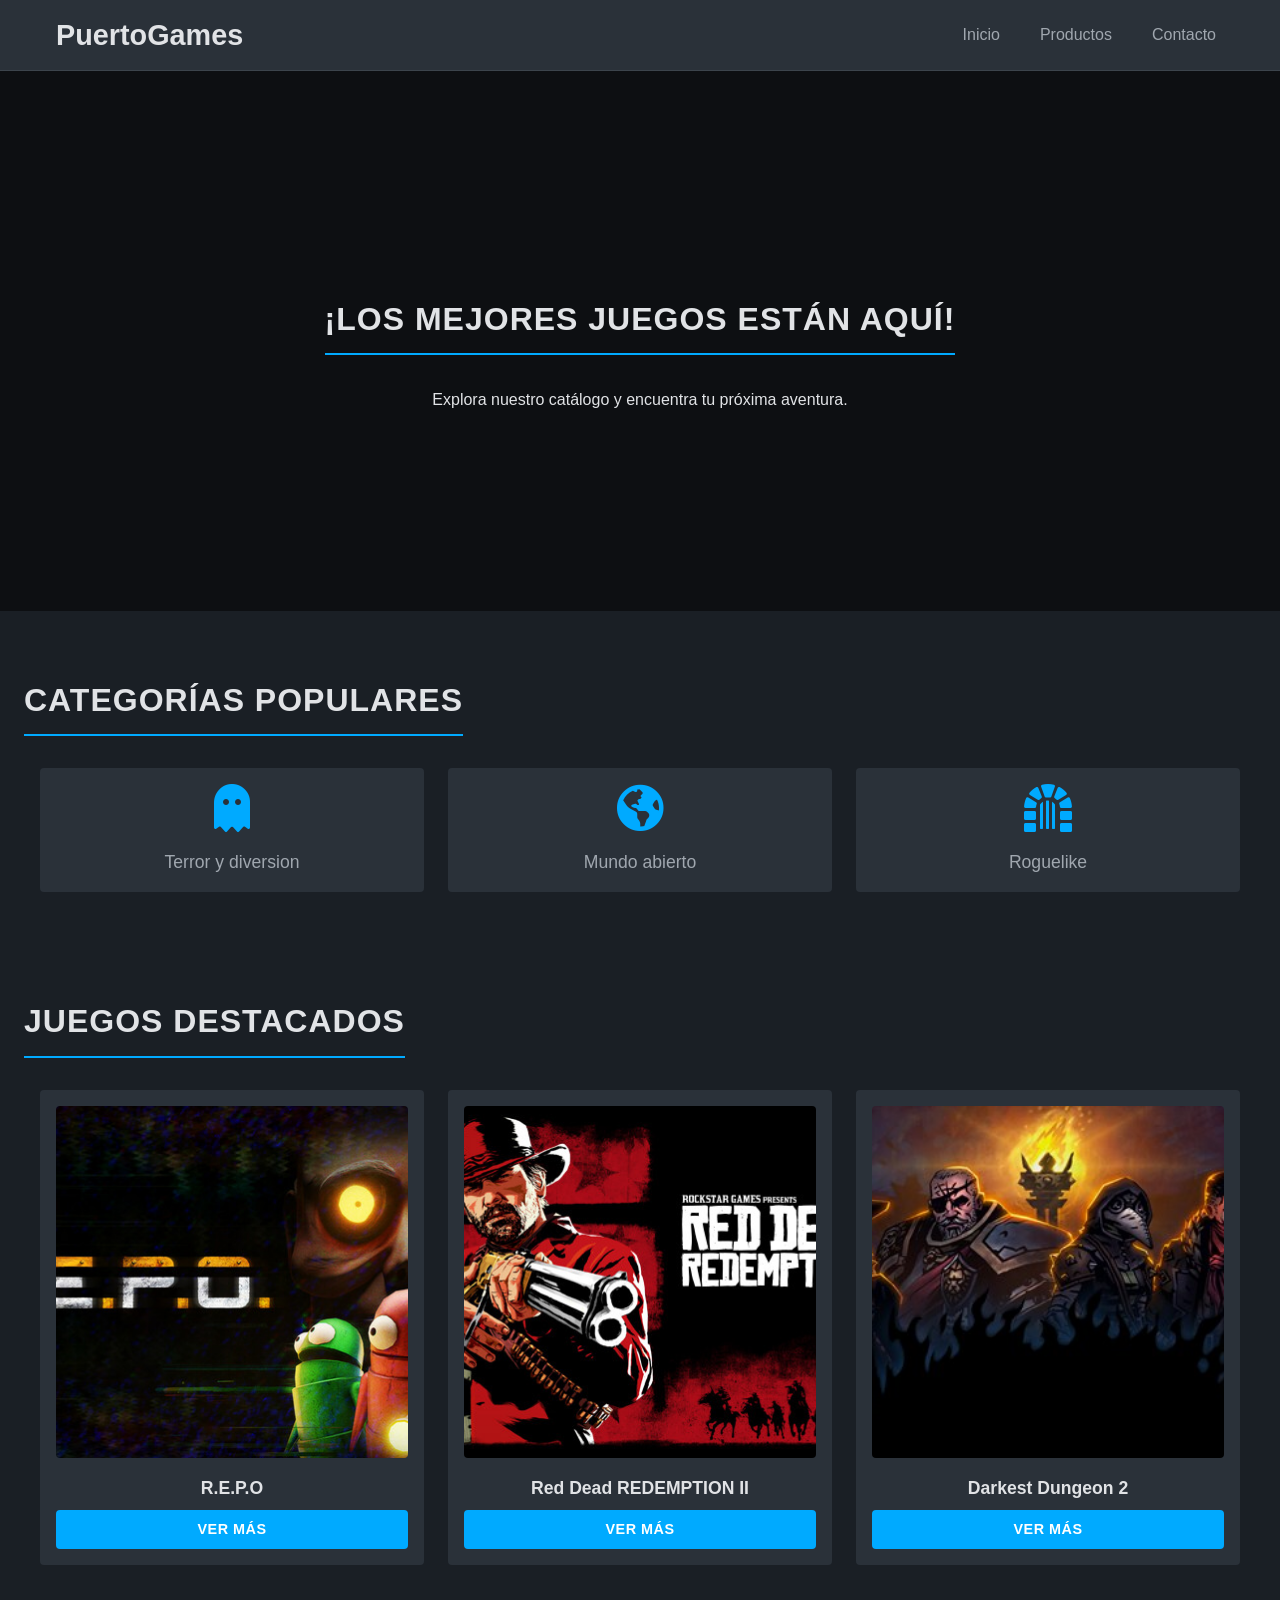
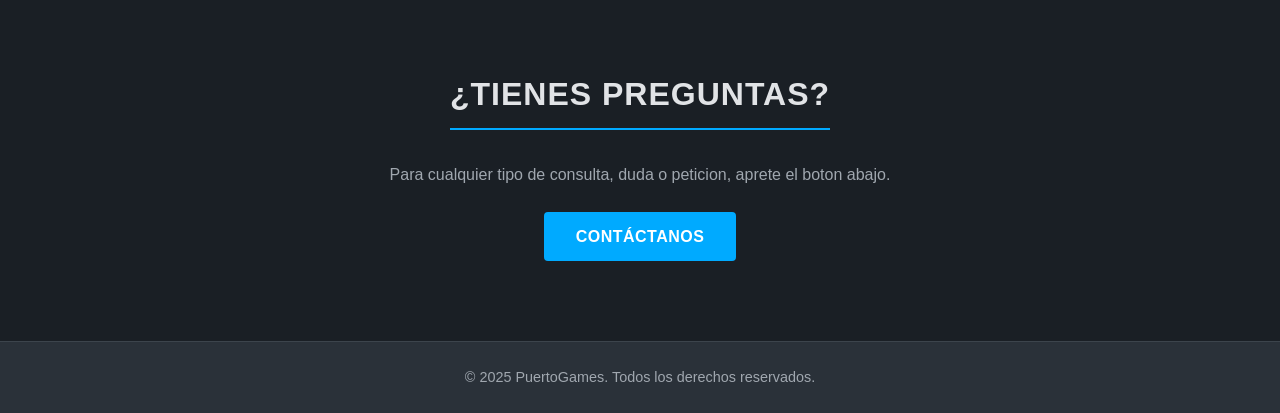
==== commit e9fd6989: "Added background image to Hero section" ====
--- a/index.html
+++ b/index.html
@@ -1,5 +1,5 @@
 <!DOCTYPE html>
-<html lang="en">
+<html lang="es">
 <head>
     <meta charset="UTF-8">
     <meta name="viewport" content="width=device-width, initial-scale=1.0">
@@ -35,15 +35,15 @@
             <div class="categorias-container">
                 <article class="categoria-item">
                     <i class="fas fa-ghost"></i>
-                    <p>Terror y diversion </p>
+                    <h3>Terror y diversion </h3>
                 </article>
                 <article class="categoria-item">
                     <i class="fas fa-globe-americas"></i>
-                    <p>Mundo abierto</p>
+                    <h3>Mundo abierto</h3>
                 </article>
                 <article class="categoria-item">
                     <i class="fas fa-dungeon"></i>
-                    <p>Roguelike</p>
+                    <h3>Roguelike</h3>
                 </article>
             </div>
         </section>
--- a/css/styles.css
+++ b/css/styles.css
@@ -169,23 +169,36 @@
     align-items: center;
     text-align: center;
     padding: calc(var(--spacing-unit) * 4); /* 32px */
-    /* Idealmente, aquí iría un background-image con CSS */
-}
-#hero h2 {
-    font-size: 2.8rem;
-    margin-bottom: calc(var(--spacing-unit) * 2); /* 16px */
-    border-bottom: none; /* Quitar borde inferior del h2 general */
-    text-transform: none; /* Sin mayúsculas aquí */
-    letter-spacing: 0;
-    color: #fff; /* Blanco puro para destacar */
-    text-shadow: 1px 1px 3px rgba(0, 0, 0, 0.5); /* Sombra para legibilidad */
-}
-#hero p {
-    font-size: 1.2rem;
-    color: var(--clr-dim-text);
-    max-width: 600px; /* Limitar ancho del párrafo */
-    text-shadow: 1px 1px 2px rgba(0, 0, 0, 0.5);
-}
+
+    /* --- Propiedades para la imagen de fondo --- */
+    background-image: url('assets/hero-background.jpg'); /* <--- RUTA A TU IMAGEN */
+    background-size: cover; /* Cubre toda el área sin distorsionar */
+    background-position: center; /* Centra la imagen */
+    background-repeat: no-repeat; /* Evita que la imagen se repita */
+    position: relative; /* Necesario para el pseudo-elemento de superposición */
+}
+
+/* Opcional: Añadir una superposición oscura para mejorar la legibilidad del texto */
+#hero::before {
+    content: '';
+    position: absolute;
+    top: 0;
+    left: 0;
+    width: 100%;
+    height: 100%;
+    background-color: rgba(0, 0, 0, 0.5); /* Fondo semi-transparente negro */
+    z-index: 1; /* Asegura que esté sobre la imagen pero bajo el texto */
+}
+
+/* Asegurarse de que el contenido (texto) esté por encima de la superposición */
+#hero h2,
+#hero p,
+#hero .boton {
+    z-index: 2; /* Asegura que el texto y el botón estén sobre la superposición */
+    position: relative; /* Necesario para que z-index funcione */
+}
+
+
 /* Ocultamos el placeholder si imaginamos un fondo. Si quieres usar el div, elimina esta regla. */
 #hero .hero-imagen {
    display: none;
@@ -229,6 +242,16 @@
     margin-right: auto; /* Centrar el icono horizontalmente */
 }
 
+/* Estilo para los encabezados h3 dentro de las tarjetas de categoría */
+.categoria-item h3 {
+    font-size: 1.1rem; /* Tamaño similar al p anterior */
+    font-weight: 500; /* Peso similar al p anterior */
+    color: var(--clr-dim-text); /* Color similar al p anterior */
+    margin-bottom: 0; /* Eliminar margen inferior por defecto del h3 */
+    margin-top: var(--spacing-unit); /* Espacio arriba del h3, opcional */
+}
+
+
 /* Regla para las imágenes dentro de .producto-item en la sección destacados */
 .producto-item img {
     display: block; /* Eliminar espacio extra debajo de la imagen */
@@ -265,10 +288,13 @@
     margin-bottom: calc(var(--spacing-unit) * 1); /* 8px */
     color: var(--clr-light-text);
 }
-.categoria-item p { /* Nombre categoría */
+/* Eliminamos la regla .categoria-item p ya que ahora usamos h3 */
+/*
+.categoria-item p {
     font-weight: 500;
     color: var(--clr-dim-text);
 }
+*/
 
 
 /* --- Botones y Enlaces tipo Botón --- */
@@ -409,7 +435,7 @@
     flex-direction: column;
 }
 
-.producto-texto h3 {
+.producto-texto h3 { /* Título del juego en la página de detalle */
     font-size: 1.8rem;
     margin-bottom: var(--spacing-unit);
     color: var(--clr-light-text);
@@ -434,7 +460,7 @@
     display: flex;
     gap: var(--spacing-unit);
     flex-wrap: wrap;
-    /* Eliminado: padding en .acciones */
+    padding: calc(var(--spacing-unit) * 2); /* Padding aumentado a 16px */
     overflow: visible; /* Asegurar que el overflow no esté en este contenedor */
 }
 
@@ -466,13 +492,13 @@
     .producto-imagen-detalle {
         margin: 0;
         flex-shrink: 0;
-        flex-basis: 40%; /* Imagen intenta ocupar el 40% */
-        max-width: 400px; /* Ancho máximo absoluto */
+        flex-basis: 40%;
+        max-width: 400px;
     }
 
     .producto-texto {
         flex-grow: 1;
-        flex-basis: 60%; /* Texto intenta ocupar el 60% */
+        flex-basis: 60%;
     }
 
     .acciones {
@@ -482,7 +508,6 @@
      .acciones .boton {
         flex-grow: 0;
         margin: var(--spacing-unit); /* Margen en los botones */
-        /* flex-shrink: 0; flex-basis: auto; <-- Ya definidos fuera del MQ */
     }
 }
 
